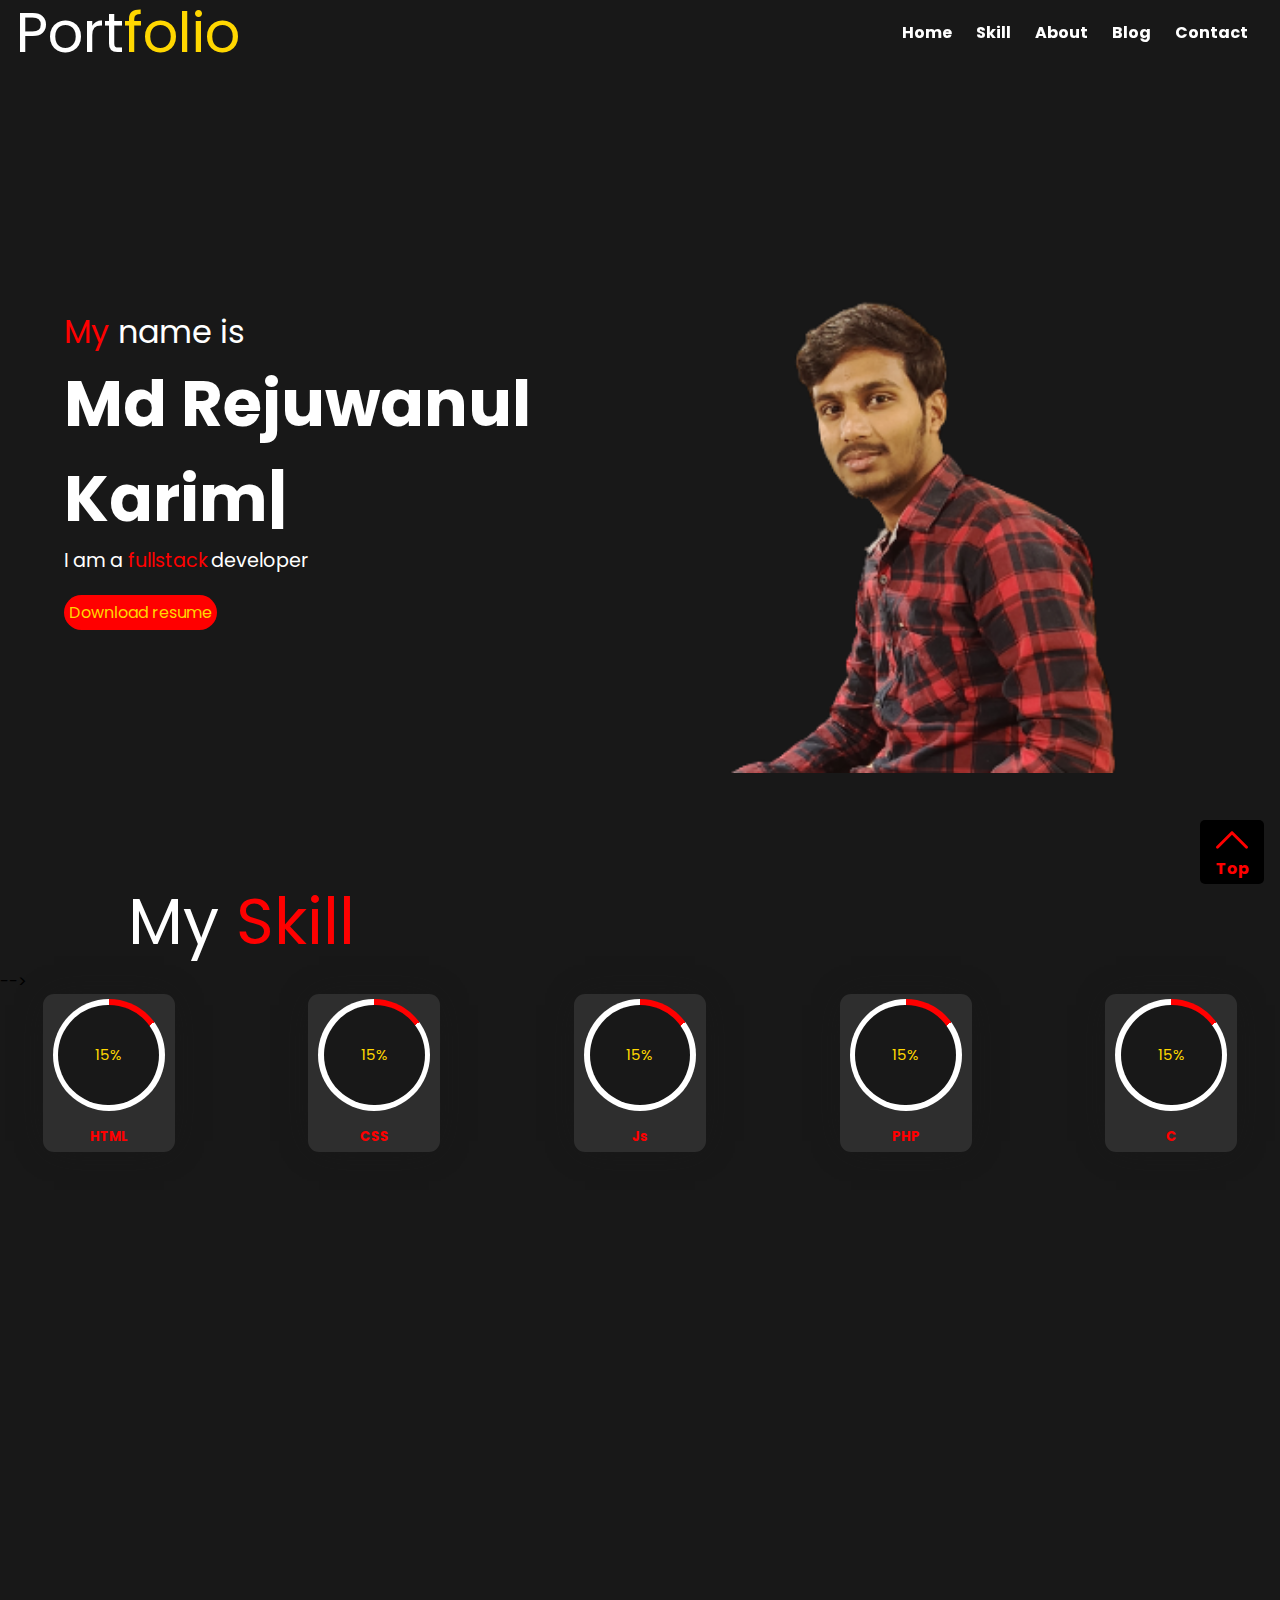
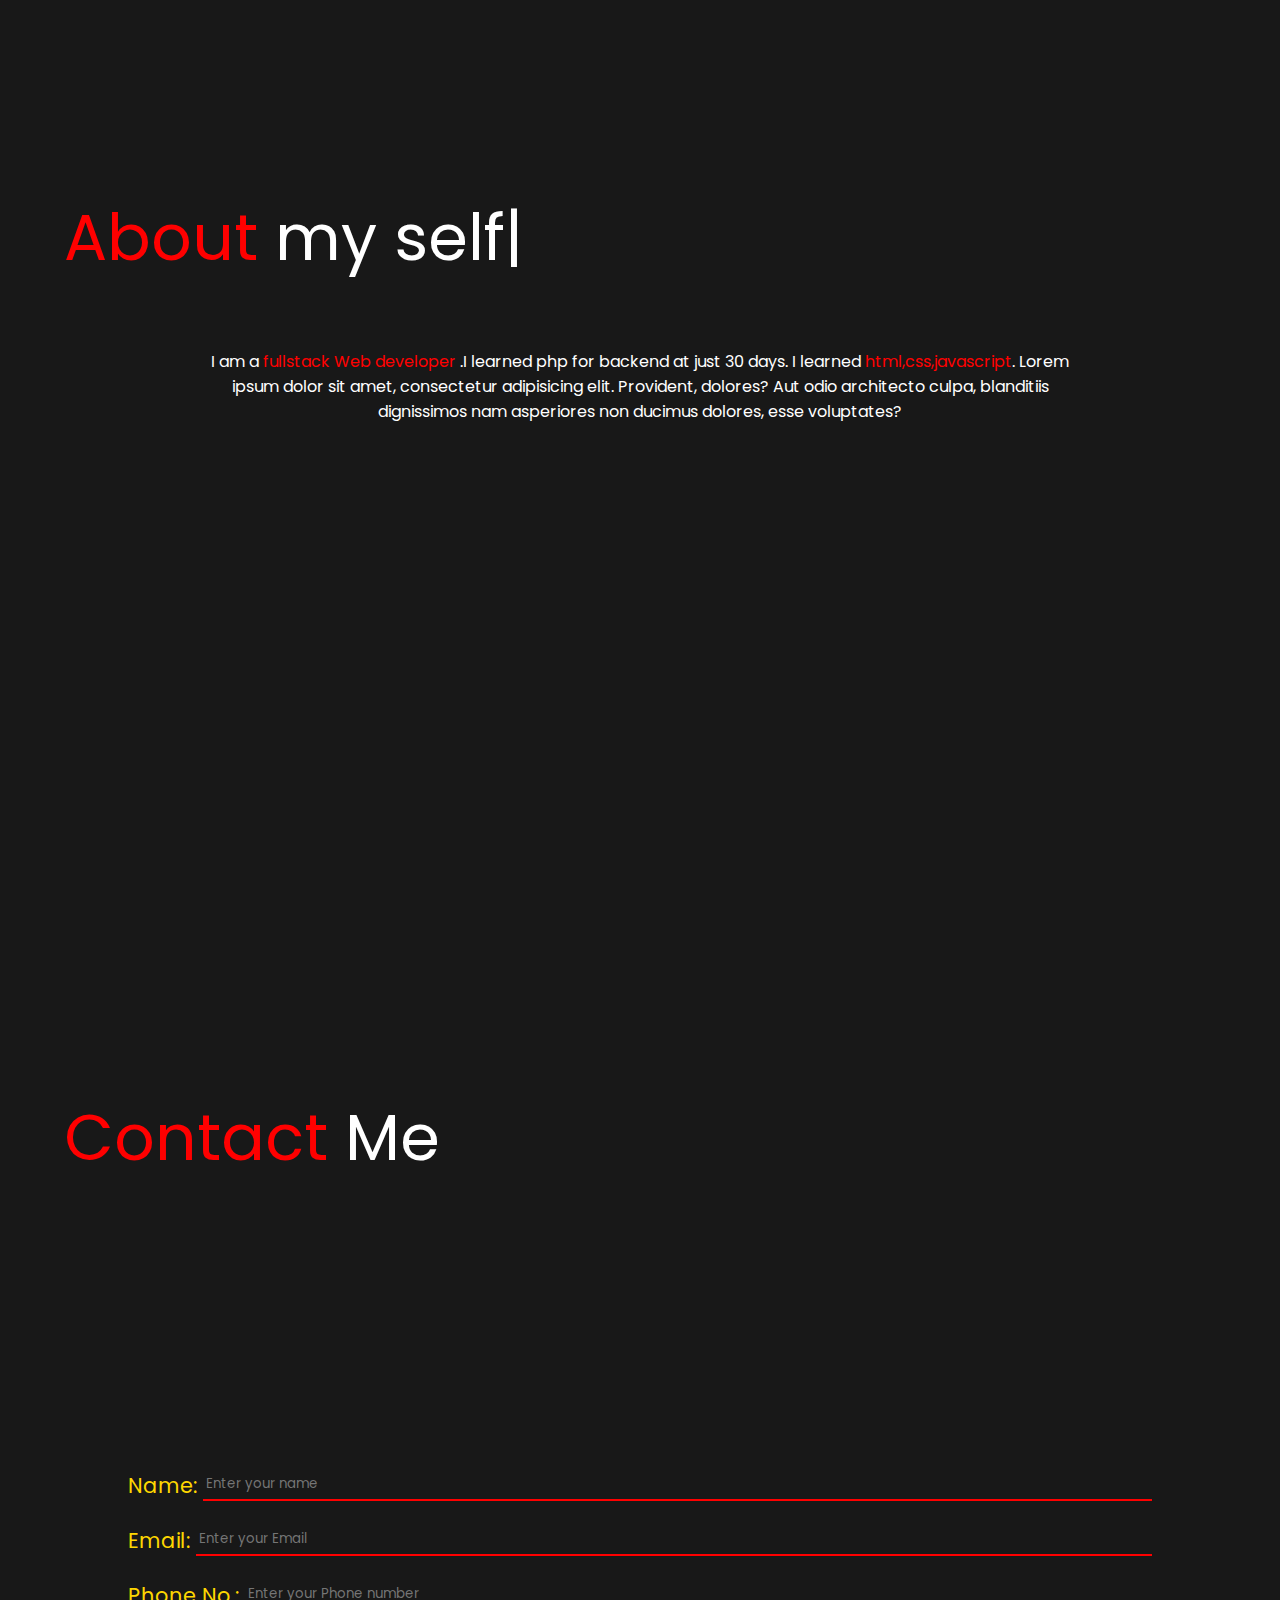
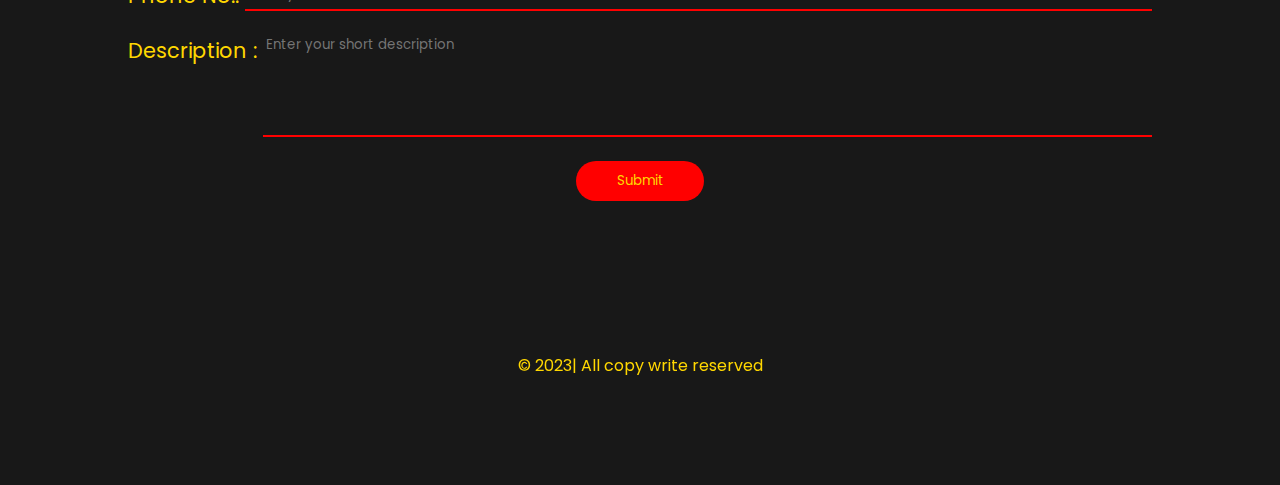
==== index.html @ 57b6700f "Protfolio" ====
<!DOCTYPE html>
<html lang="en">

<head>
    <meta charset="UTF-8">
    <meta http-equiv="X-UA-Compatible" content="IE=edge">
    <meta name="viewport" content="width=device-width, initial-scale=1.0">
    <link rel="stylesheet" href="./assets/style.css">
    <link rel="stylesheet" href="./assets/phone.css">
    <title>Portfolio</title>
</head>

<body>
    <!-- <h1>Welcome</h1> -->

    <nav class="navbar" id="home">
        <div class="nav-left"><span>Port</span><span>folio</span></div>
        <div class="nav-right">
            <ul class="nav-ul">
                <li class="nav-li"><a href="#">Home</a></li>
                <li class="nav-li"><a href="#skill">Skill</a></li>
                <li class="nav-li"><a href="#about">About</a></li>
                <li class="nav-li"><a href="#">Blog</a></li>
                <li class="nav-li"><a href="#contact">Contact</a></li>
            </ul>
        </div>

    </nav>
    <section class="main-section">
        <div class="main-left">
            <div class="name-heading">
                <span>My</span>
                <span>name is</span>
            </div>
            <div class="dev-name">Md Rejuwanul Karim|</div>
            <p class="short-desc">
                <span> I am a </span>
                <span>fullstack</span>
                <span>developer</span>
            </p>
            <a href="./resume.pdf" download="./resume.pdf" class="resume-down-btn">Download resume</a>
        </div>
        <div class="main-right">
            <!-- <div class="right-circle"> -->
            <img src="./images/profile.png" alt="" class="profile-image">

            <!-- </div>  -->
        </div>

    </section>
    <section class="skill-section" id="skill">

        <div class="skill-heading">
            <span>My</span>
            <span>Skill</span>
        </div>

        <!-- <div class="chart"> -->
            <!-- <span class="axisY-data-type">%Of Skill--></span> -->
            <!-- <div class="pillers-value"> -->
                <!-- <div class="chart-piller">
                    <span class="HTML pillers" style="--pillersData:90%;" data="90%">90%<br><span style="font-size: 0.8rem;color: gold;">HTML</span></span>
                    <span class="CSS pillers" style="--pillersData:90%;" data="90%">90%<br><span style="font-size: 0.8rem;color: gold;">C</span></span>
                    <span class="JS pillers" style="--pillersData:75%;" data="75%">75%<br><span style="font-size: 0.8rem;color: gold;">JS</span></span>
                    <span class="PHP pillers" style="--pillersData:70%;" data="70%">70%<br><span style="font-size: 0.8rem;color: gold;">PHP</span></span>
                    <span class="C pillers" style="--pillersData:60%;" data="60%">60%<br><span style="font-size: 0.8rem;color: gold;">C</span></span>
                </div> -->

                <div class="skilsSection">
                    
                    <div class="skil">
                        <div class="progressbar"></div>
                        <h5 class="skilname"></h5>
                    </div>
                    <div class="skil">
                        <div class="progressbar"></div>
                        <h5 class="skilname"></h5>
                    </div>


                    <div class="skil">
                        <div class="progressbar"></div>
                        <h5 class="skilname"></h5>
                    </div>
                    <div class="skil">
                        <div class="progressbar"></div>
                        <h5 class="skilname"></h5>
                    </div>
                    <div class="skil">
                        <div class="progressbar"></div>
                        <h5 class="skilname"></h5>
                    </div>
                </div>
                <!--                 <div class="skill-type">
                    <div class="chart-value">HTML</div>
                    <div class="chart-value">JAVA SCRIPT</div>
                    <div class="chart-value">CSS</div>
                    <div class="chart-value">PHP</div>
                    <div class="chart-value">C</div>
                </div> -->
            <!-- </div> -->
        <!-- </div> -->

    </section>



    <section class="about" id="about">
        <div class="about-heading"><span class="importent-word">About </span><span>my
                self|</span></div>
        <div class="about-description">I am a <span class="importent-word">fullstack Web developer</span> .I learned php
            for backend at just
            <span> 30 days</span>.
            I learned <span class="importent-word">html,css,javascript</span>. Lorem ipsum dolor sit amet, consectetur
            adipisicing elit. Provident, dolores?
            Aut odio architecto culpa, blanditiis dignissimos nam asperiores non ducimus dolores, esse voluptates?

        </div>
    </section>


    <section class="contact-section" id="contact">
        <p class="contact-heading"><span class="importent-word">Contact</span> Me</p>
        <div class="contact-form-section">
            <form action="./index.html" method="post" class="contact-form" onsubmit="contact(this)">
                <div class="form-name row">
                    <label for="Name" class="form-label">Name:&nbsp;</label>
                    <input type="text" name="name" placeholder="Enter your name" class="form-input" required>
                </div>
                <div class="form-email row mt-1">
                    <label for="Email" class="form-label">Email:&nbsp;</label>
                    <input type="email" name="email" placeholder="Enter your Email" class="form-input" required>
                </div>


                <div class="form-phone-no row mt-1">
                    <label for="phone" class="form-label">Phone No.:&nbsp;</label>
                    <input type="number" name="phone" placeholder="Enter your Phone number" class="form-input" required>
                </div>


                <div class="form-description row mt-1">
                    <label for="phone" class="form-label">Description :&nbsp;</label>
                    <textarea name="contact-desc" id="contact-desc" cols="30" rows="5" class="form-input"
                        placeholder="Enter your short description" style="resize:none" required></textarea>
                </div>

                <div class="btn-submit mt-1">
                    <input type="submit" value="Submit" class="submit-btn">
                </div>
            </form>
        </div>
    </section>




    <script>
        function contact(e) {
            alert("This Form Not Working Now.");
            e.preventDefault();
            e.reset();
        }

    </script>





    <!-- <div class="hambarger">
        <svg class="svg_icon">
            <use href="./svgIcons/icons.svg#bottom_arrow"></use>
        </svg>
        <p>menu</p>
    </div>

 -->




    <a id="backtotop" href="#home">
        <svg class="back-to-top">
            <use href="./svgIcons/icons.svg#backToTop"></use>
        </svg>
        <p>Top</p>
    </a>
    <div class="copywrite">&copy; 2023| All copy write reserved</div>
    <script src="./assets/main.js"></script>
</body>

</html>
---- assets/style.css ----
@import url('https://fonts.googleapis.com/css2?family=Poppins:wght@300&display=swap');

* {
    margin: 0;
    padding: 0;
    box-sizing: border-box;
    font-family: 'Poppins', sans-serif;

}

body {
    scroll-behavior: smooth;
}

html {
    scroll-behavior: smooth;
}

:root {
    --mainPointColor: red;
    --textColor: white;
}

.nav-left {
    font-size: 3.5rem;
    font-weight: 6000;
}

.nav-left span:nth-child(1) {
    color: var(--textColor);
}

.nav-left span:nth-child(2) {
    color: gold;
}

body {
    background-color: #181818;
}

.navbar {
    width: 100%;
    height: 4rem;
    display: flex;
    justify-content: space-between;
    align-items: center;
    background-color: transparent;
    padding: 0 1rem;
}

.nav-ul {
    list-style-type: none;
    display: inline-flex;
    flex-direction: row;
    gap: 1.5rem;
    color: var(--textColor);
    font-weight: bold;
}

.nav-li a {
    text-decoration: none;
    color: var(--textColor);
}

.nav-li:hover a {
    color: var(--mainPointColor);
}

.main {
    width: 80%;
    margin: auto;
}


/* main section */
.main-section {
    display: flex;
    height: 90vh;
    width: 90%;
    margin: auto;
}

.main-left {
    width: 50%;
    height: 100%;
    display: flex;
    align-items: start;
    flex-direction: column;
    justify-content: center;
}

.name-heading {
    font-size: 2rem;
}

.resume-down-btn {
    text-decoration: none;
    color: gold;
    background: var(--mainPointColor);
    padding: 5px;
    border-radius: 27px;
    margin-top: 1.2rem;
}

.dev-name {
    font-size: 4rem;
    color: var(--textColor);
    font-weight: bolder;
}

.short-desc span:nth-child(1) {
    font-size: 1.2rem;
    color: var(--textColor);
}

.short-desc span:nth-child(2) {
    font-size: 1.2rem;
    color: var(--mainPointColor);
}

.short-desc span:nth-child(3) {
    font-size: 1.2rem;
    color: var(--textColor);
}


.short-desc span {
    color: var(--mainPointColor);
}

.short-desc span {
    color: var(--mainPointColor);
}

.main-left div span:nth-child(1) {
    color: var(--mainPointColor);
}

.main-left div span:nth-child(2) {
    color: var(--textColor);
}

.main-left div span:nth-child(2) {
    color: var(--textColor);
}




/* main section right side div */
.main-right {
    display: flex;
    flex-grow: 1;
    justify-content: center;
    align-items: center;

}

/* right side circle */
.right-circle {
    height: 72%;
    width: 46%;
    border-radius: 50%;
    border: 16px solid gold;
    transform: rotateZ(66deg);
    margin: auto;
    position: relative;
    display: flex;
    /* justify-content: center;
    align-items: start; */
}

.profile-image {
    /* width: 100%; */
    height: 75%;
    position: relative;
    right: 1rem;

}

/* skill-section style start */
.skill-section {
    height: 100vh;
    width: 100%;
    /* border: 2px solid red; */
}

.skill-heading {
    font-size: 4rem;
    /* color: gold; */
    width: 80%;
    margin: auto;
}

.skill-heading span:nth-child(1) {
    color: var(--textColor);
}

.skill-heading span:nth-child(2) {
    color: var(--mainPointColor);
}

/* skill chart */

.chart {
    margin: auto;
    width: 60%;
    height: 60%;
    display: flex;
    flex-direction: row;
    position: relative;
}

.chart-piller {
    border-left: 3px solid red;
    border-bottom: 3px solid red;
    height: 100%;
    display: flex;
    flex-direction: row;
    align-items: flex-end;
    justify-content: space-around;
}

.pillers {
    width: 6%;
    background-color: #445B6C;
    height: var(--pillersData);
    text-align: center;
    color: var(--textColor);
    /* box-shadow: -12px -3px 3px 0px grey; */
}

.axisY-data-type {
    /* position: absolute; */
    color: var(--textColor);
}

.pillers-value {
    display: flex;
    flex-direction: column;
    width: 90%;
}


.chart-piller::after {
    content: "% Of Skill-->";
    height: 0.5rem;
    position: absolute;
    color: var(--mainPointColor);
    /* background-color: red; */
    left: -50px;
    transform: rotateZ(-90deg);
    bottom: 11rem;
}


.skill-type {
    display: flex;
    flex-direction: row;
    justify-content: space-around;
    align-items: center;
    color: var(--textColor);
}

/* about section :start */
.about {
    height: 100vh;
    width: 100%;
}

.about-heading {
    width: 90%;
    margin: auto;
    margin-top: 1rem;
    font-size: 4rem;
}

.nav-right {
    position: fixed;
    right: 2rem;
}

.about-heading span:nth-child(1) {
    color: var(--mainPointColor);
}

.about-heading span:nth-child(2) {
    color: var(--textColor);
}

.about-description {
    width: 70%;
    margin: auto;
    color: var(--textColor);
    margin-top: 4rem;
    text-align: center;
}

.importent-word {
    color: red !important;
}








/* about section :end */


/* contact section :start */

.contact-section {
    height: 100vh;
    width: 100%;
}

.contact-heading {
    width: 90%;
    margin: auto;
    font-size: 4rem;
    color: var(--textColor);
}

.contact-form-section {
    width: 80%;
    margin: auto;
    display: flex;
    justify-content: center;
    align-items: center;
    height: 100%;
}

.contact-form {
    width: 100%;
}

.form-name {
    /* color: var(--textColor); */
}

.form-label {
    font-size: 1.3rem;
    color: gold;
}

.form-input {
    /* width: 100%; */
    flex-grow: 1;
    background-color: transparent;
    border-left: none;
    border-right: none;
    border-top: none;
    border-bottom: 2px solid red;
    outline: none;
    color: var(--textColor);
    padding-left: 0.2rem;
    /* margin-top: 1rem; */
}

.btn-submit {
    width: 100%;
    display: flex;
    justify-content: center;
    align-items: center;
    border: none !important;
    /* outline: none; */
}

.submit-btn {
    cursor: pointer;
    width: 8rem;
    background-color: var(--mainPointColor);
    color: gold;
    border-radius: 20px;
    height: 2.5rem;
    border: none;
}


.flex {
    display: flex;
}


/* contact section :end */


/* back to top button where id is back-to-top */
#backtotop {
    display: flex;
    flex-direction: column;
    align-items: center;
    justify-content: center;
    position: fixed;
    height: 4rem;
    background-color: black;
    width: 4rem;
    border-radius: 5px;
    right: 1rem;
    bottom: 1rem;
    text-decoration: none;
    color: red;
    font-weight: bold;
}

.back-to-top {
    width: 2rem;
    height: 2rem;
    fill: red;
}


/* universal class */
.row {
    display: flex;
    flex-direction: row;
}

.mt-1 {
    margin-top: 1.5rem;
}



/* Chrome, Safari, Edge, Opera */
input::-webkit-outer-spin-button,
input::-webkit-inner-spin-button {
    -webkit-appearance: none;
    margin: 0;
}

/* Firefox */
input[type=number] {
    -moz-appearance: textfield;
}


.copywrite {
    position: relative;
    bottom: 37px;
    text-align: center;
    color: gold;
}



/* hamberger  */

.hambarger {
    width: 3.5rem;
    height: 3.5rem;
    position: fixed;
    top: 1rem;
    right: 1rem;
    border: 2px solid red;
    display: flex;
    flex-direction: column;
    align-items: center;
    justify-content: center;
    border-radius: 50%;
    /* padding: 0.5rem; */
    background-color: black;
    cursor: pointer;
}

.hambarger p {
    width: 100%;
    /* height: 100%; */
    color: var(--mainPointColor);
    font-size: 0.6rem;
    text-align: center;
    font-weight: bold;
}

.hambarger svg {
    height: 2rem;
    width: 2rem;
    fill: var(--mainPointColor);
}

.svg_icon {
    width: 2rem;
    height: 2rem;
}


/* circuler progress */
.skilsSection {
    display: grid;
    /* flex-direction: ; */
    grid-template-columns: repeat(auto-fit, minmax(10rem, 1fr));
    grid-column-gap: 3rem;
    grid-row-gap: 3rem;
    justify-items: center;
}

.skil {
    width: fit-content;
    height: fit-content;
    padding: 5px 10px;
    box-shadow: 0 0 33px -11px #181818;
    border-radius: 11px;
    background: #2e2e2e;
    display: flex;
    flex-direction: column;
    align-items: center;
    justify-content: center;
    gap: 1rem;
}

.progressbar {
    position: relative;
    width: 7rem;
    height: 7rem;
    border-radius: 50%;
    background-image: conic-gradient(#ff0000 0, white 0deg);
    display: flex;
    align-items: center;
    justify-content: center;
}

.progressbar::after {
    content: attr(SkillsKnown);
    width: 90%;
    height: 90%;
    display: flex;
    align-items: center;
    justify-content: center;
    color: gold;
    font-size: 15px;
    background-color: #181818;
    position: absolute;
    border-radius: 50%;

    font-family: 'Poppins', sans-serif;

}

.skilname {
    color: #ff0000;
    font-weight: bold;
}
---- assets/phone.css ----
@media (max-width:300px) {
    .nav-left {
        font-size: 1.5rem;
    }

    .nav-right {
        top: 5rem;
        display: none;
        /* justify-content: center;
        align-items: center;
        width: 100%; */
    }


    /* .nav-ul {
    flex-direction: column;
    gap: 1rem;
    width: 100%;
    justify-content: center;
    align-items: center;
}


.responsive-nav {
    list-style-type: none;
    display: flex;
    flex-direction: column;
    gap: 1.5rem;
    color: var(--textColor);
    font-weight: bold;
} */

    .main-section {
        margin-top: 3rem;
        flex-direction: column-reverse;
        height: auto;
        justify-content: center;
        align-items: center;
        width: 100%;
    }

    .main-left {
        width: 100%;
        padding: 0 0.3rem;
    }

    .dev-name {
        font-size: 2rem;
    }

    .skill-heading {
        font-size: 2rem;
        margin-top: 6rem;
        padding: 0 0.5rem;
    }

    .chart {
        width: 100%;
    }

    .skill-type {
        font-size: 10px;
        margin-bottom: 1rem;
    }

    .chart-piller::after {
        left: -40px;

    }

    .about-heading {
        width: 100%;
        font-size: 2rem;
        padding: 0 0.5rem;
    }

    .about-description {
        width: 100%;
        padding: 0 0.5rem;
    }


    .contact-heading {
        width: 100%;
        margin: auto;
        font-size: 2rem;
        color: var(--textColor);
    }

    .contact-form-section {
        width: 100%;
        height: auto;
    }

    .form-label {
        font-size: 1rem;
    }

    .copywrite {
        position: relative;
        bottom: 37px;
        text-align: center;
        color: gold;
        width: 100%;
        font-size: 0.8rem;
    }
.row{
    flex-direction: column;
}
.contact-form{
    padding: 0 1rem;
    margin-top: 2rem;
}
.profile-image{
    width: 100%;
}
.short-desc{
    margin-top: 2rem;
}
}



@media (max-width:500px){
    .dev-name{
        font-size: 2.5rem;
    }
}
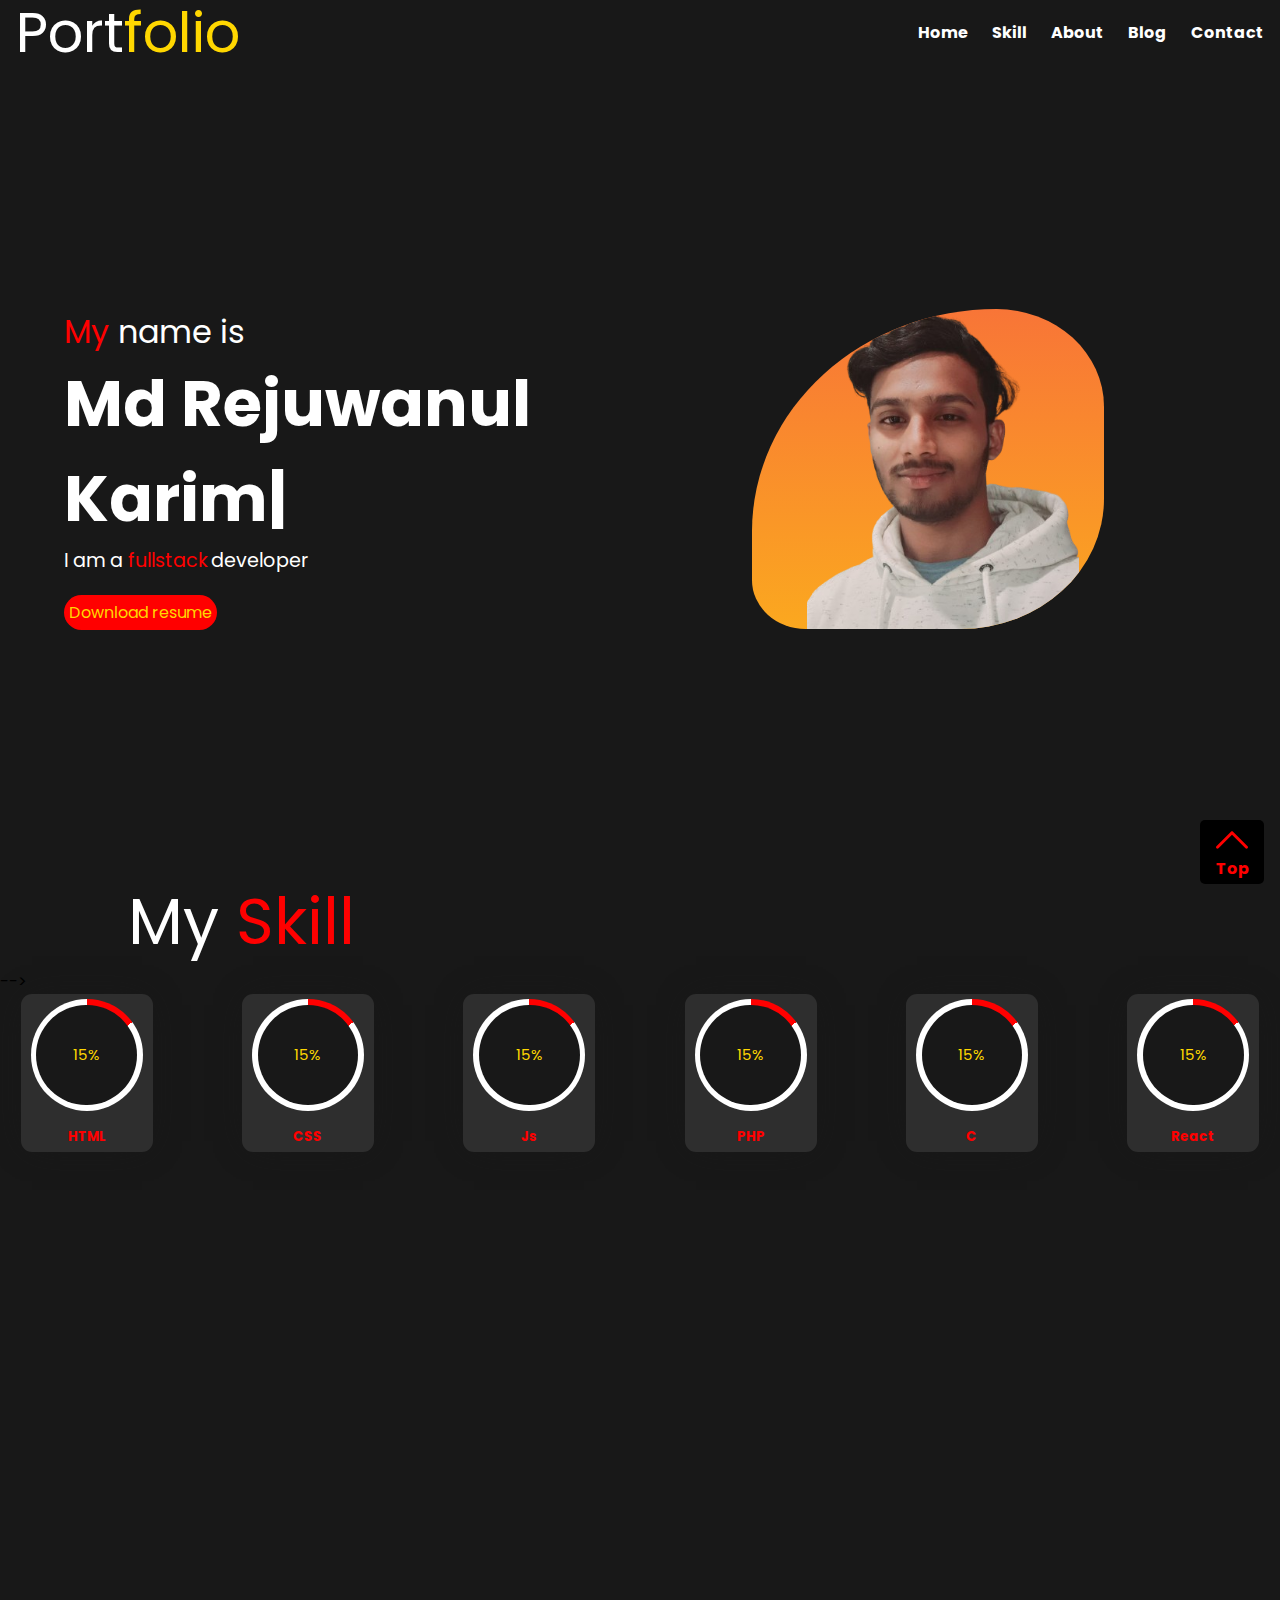
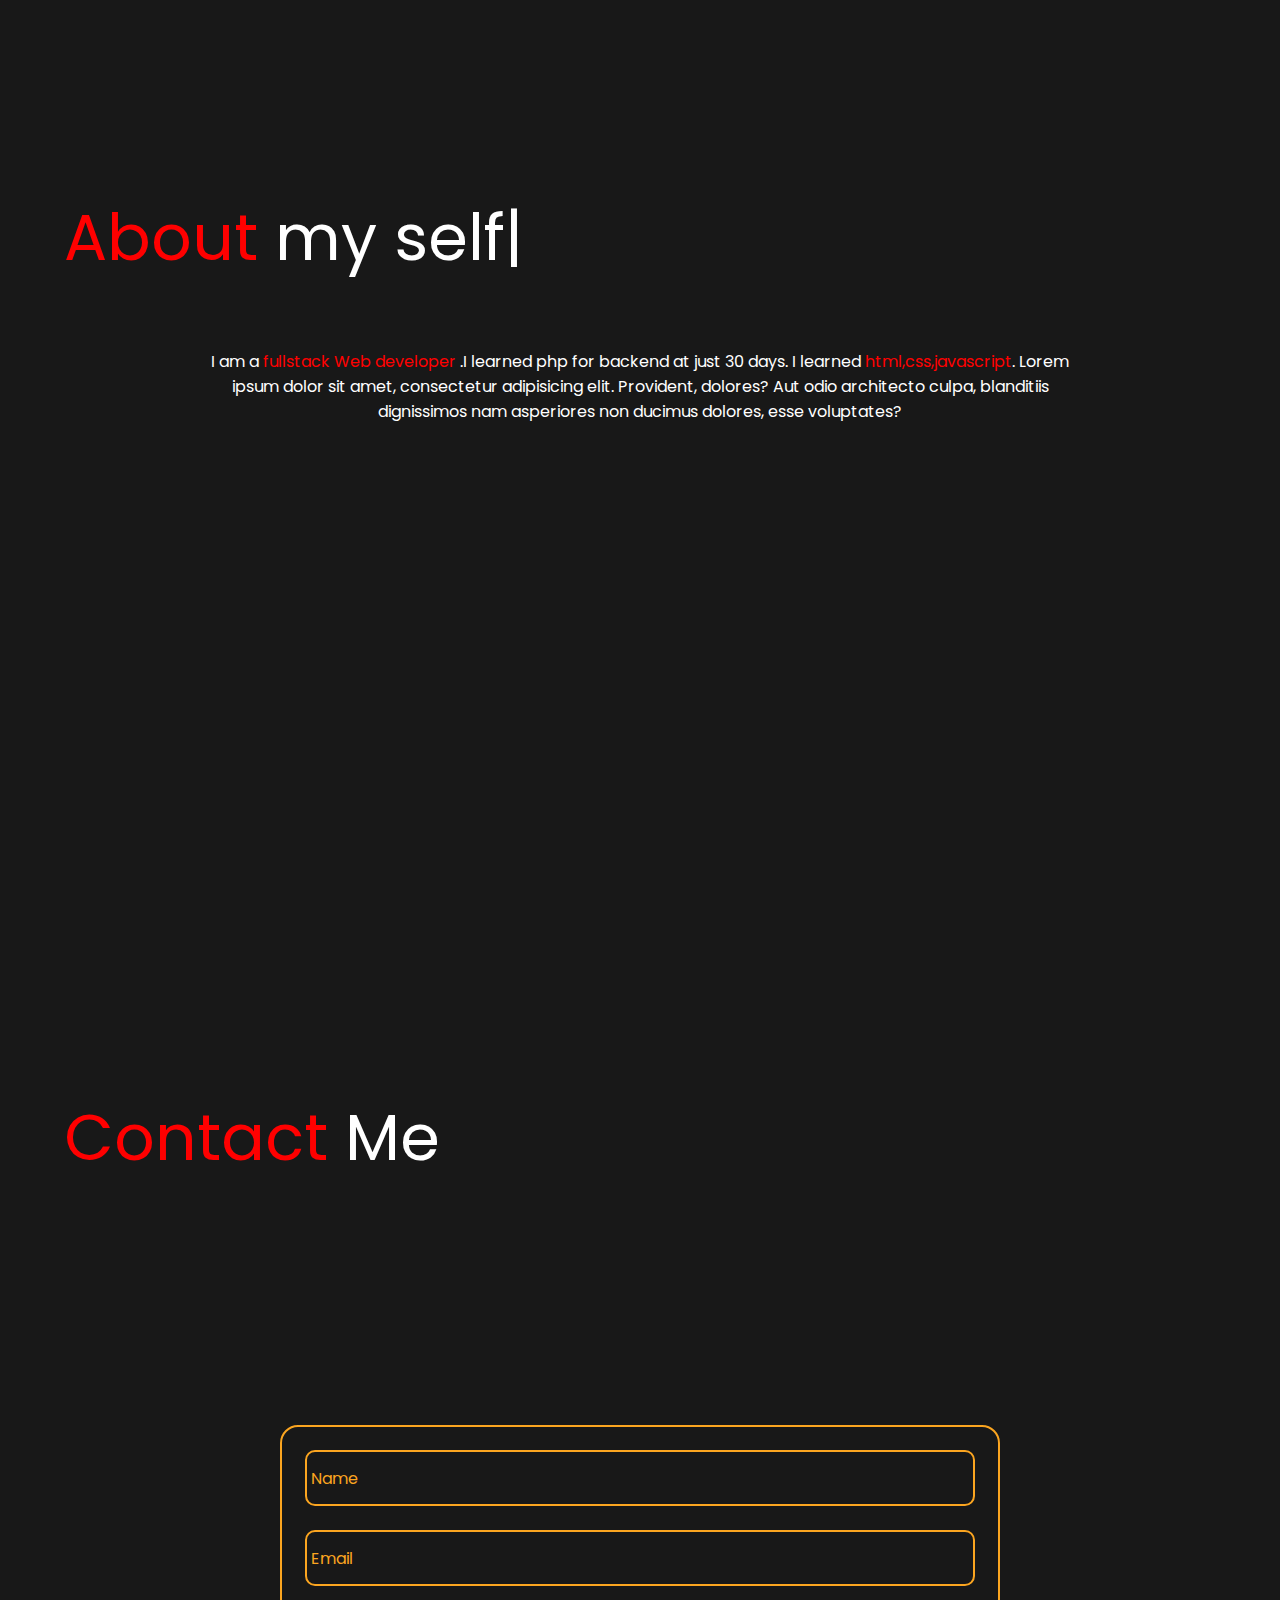
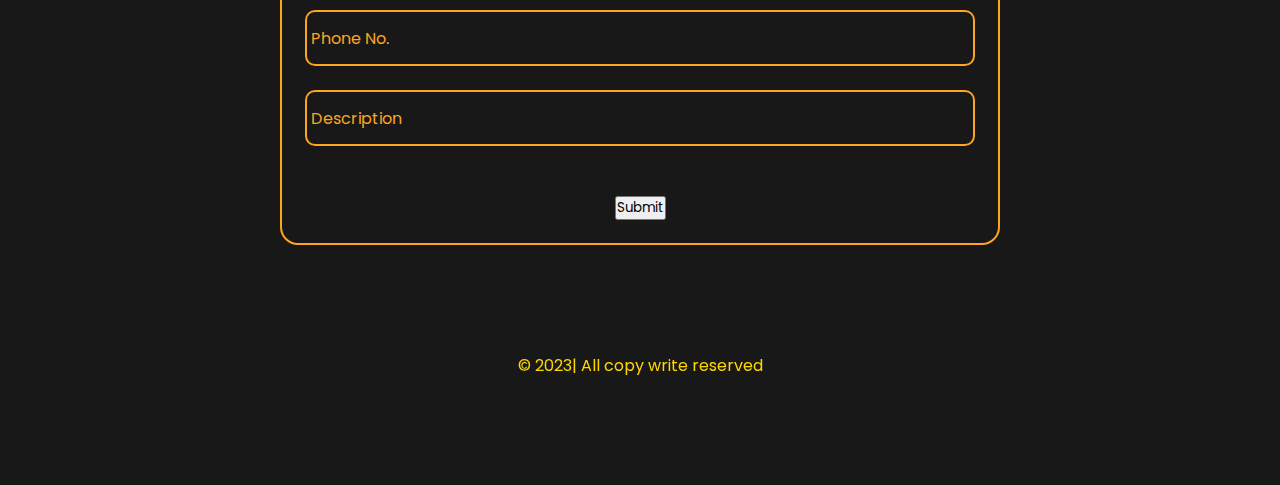
==== commit 9968675b: "New:Contact Form" ====
--- a/index.html
+++ b/index.html
@@ -26,6 +26,10 @@
         </div>
 
     </nav>
+    <button id="navButton" onmouseenter="OpenNavbar()" onclick="CloseNavbar()">
+        <span></span>
+        <span></span>
+    </button>
     <section class="main-section">
         <div class="main-left">
             <div class="name-heading">
@@ -42,10 +46,11 @@
         </div>
         <div class="main-right">
             <!-- <div class="right-circle"> -->
-            <img src="./images/profile.png" alt="" class="profile-image">
-
-            <!-- </div>  -->
-        </div>
+
+            <div class="profileImage">
+                <img src="./images/profile2.png" alt="" class="profile-image">
+
+            </div>
 
     </section>
     <section class="skill-section" id="skill">
@@ -56,9 +61,9 @@
         </div>
 
         <!-- <div class="chart"> -->
-            <!-- <span class="axisY-data-type">%Of Skill--></span> -->
-            <!-- <div class="pillers-value"> -->
-                <!-- <div class="chart-piller">
+        <!-- <span class="axisY-data-type">%Of Skill--></span> -->
+        <!-- <div class="pillers-value"> -->
+        <!-- <div class="chart-piller">
                     <span class="HTML pillers" style="--pillersData:90%;" data="90%">90%<br><span style="font-size: 0.8rem;color: gold;">HTML</span></span>
                     <span class="CSS pillers" style="--pillersData:90%;" data="90%">90%<br><span style="font-size: 0.8rem;color: gold;">C</span></span>
                     <span class="JS pillers" style="--pillersData:75%;" data="75%">75%<br><span style="font-size: 0.8rem;color: gold;">JS</span></span>
@@ -66,39 +71,43 @@
                     <span class="C pillers" style="--pillersData:60%;" data="60%">60%<br><span style="font-size: 0.8rem;color: gold;">C</span></span>
                 </div> -->
 
-                <div class="skilsSection">
-                    
-                    <div class="skil">
-                        <div class="progressbar"></div>
-                        <h5 class="skilname"></h5>
-                    </div>
-                    <div class="skil">
-                        <div class="progressbar"></div>
-                        <h5 class="skilname"></h5>
-                    </div>
-
-
-                    <div class="skil">
-                        <div class="progressbar"></div>
-                        <h5 class="skilname"></h5>
-                    </div>
-                    <div class="skil">
-                        <div class="progressbar"></div>
-                        <h5 class="skilname"></h5>
-                    </div>
-                    <div class="skil">
-                        <div class="progressbar"></div>
-                        <h5 class="skilname"></h5>
-                    </div>
-                </div>
-                <!--                 <div class="skill-type">
+        <div class="skilsSection">
+
+            <div class="skil">
+                <div class="progressbar"></div>
+                <h5 class="skilname"></h5>
+            </div>
+            <div class="skil">
+                <div class="progressbar"></div>
+                <h5 class="skilname"></h5>
+            </div>
+
+
+            <div class="skil">
+                <div class="progressbar"></div>
+                <h5 class="skilname"></h5>
+            </div>
+            <div class="skil">
+                <div class="progressbar"></div>
+                <h5 class="skilname"></h5>
+            </div>
+            <div class="skil">
+                <div class="progressbar"></div>
+                <h5 class="skilname"></h5>
+            </div>
+            <div class="skil">
+                <div class="progressbar"></div>
+                <h5 class="skilname"></h5>
+            </div>
+        </div>
+        <!--                 <div class="skill-type">
                     <div class="chart-value">HTML</div>
                     <div class="chart-value">JAVA SCRIPT</div>
                     <div class="chart-value">CSS</div>
                     <div class="chart-value">PHP</div>
                     <div class="chart-value">C</div>
                 </div> -->
-            <!-- </div> -->
+        <!-- </div> -->
         <!-- </div> -->
 
     </section>
@@ -122,27 +131,31 @@
     <section class="contact-section" id="contact">
         <p class="contact-heading"><span class="importent-word">Contact</span> Me</p>
         <div class="contact-form-section">
-            <form action="./index.html" method="post" class="contact-form" onsubmit="contact(this)">
-                <div class="form-name row">
-                    <label for="Name" class="form-label">Name:&nbsp;</label>
-                    <input type="text" name="name" placeholder="Enter your name" class="form-input" required>
-                </div>
-                <div class="form-email row mt-1">
-                    <label for="Email" class="form-label">Email:&nbsp;</label>
-                    <input type="email" name="email" placeholder="Enter your Email" class="form-input" required>
-                </div>
-
-
-                <div class="form-phone-no row mt-1">
-                    <label for="phone" class="form-label">Phone No.:&nbsp;</label>
-                    <input type="number" name="phone" placeholder="Enter your Phone number" class="form-input" required>
-                </div>
-
-
-                <div class="form-description row mt-1">
-                    <label for="phone" class="form-label">Description :&nbsp;</label>
-                    <textarea name="contact-desc" id="contact-desc" cols="30" rows="5" class="form-input"
-                        placeholder="Enter your short description" style="resize:none" required></textarea>
+            <form action="./index.html" method="post" class="contactForm" onsubmit="contact(this)">
+                <div class=" formInputSection">
+                    <label for="Name" class="form-label">Name</label>
+                    <input type="text" placeText="Enter your name" name="name" 
+                        class="form-input" onfocus="InputFocus(this)" onblur="InputBlur(this)" required>
+                </div>
+                <div class="formInputSection">
+                    <label for="Email" class="form-label">Email</label>
+                    <input type="email" placeText="Enter email address" name="email" 
+                        class="form-input" onfocus="InputFocus(this)" onblur="InputBlur(this)" required>
+                </div>
+
+
+                <div class="formInputSection">
+                    <label for="phone" class="form-label">Phone No.</label>
+                    <input type="number" placeText="Enter phone no" name="phoneno" 
+                        class="form-input" onfocus="InputFocus(this)" onblur="InputBlur(this)" required>
+                </div>
+
+
+                <div class="formInputSection">
+                    <label for="phone" class="form-label">Description</label>
+                    <textarea name="Details" placeText="Enter your the porpose of contact" id="contact-desc" cols="30"
+                        rows="5" class="form-input"  style="resize:none"
+                        onfocus="InputFocus(this)" onblur="InputBlur(this)"   required></textarea>
                 </div>
 
                 <div class="btn-submit mt-1">
--- a/assets/style.css
+++ b/assets/style.css
@@ -52,6 +52,54 @@
     list-style-type: none;
     display: inline-flex;
     flex-direction: row;
+    gap: 1.5rem;
+    color: var(--textColor);
+    font-weight: bold;
+}
+
+.nav-right {
+    animation: SlideSlider1 0.2s linear;
+}
+
+@keyframes SlideSlider2 {
+    from {
+        right: -6rem;
+    }
+
+    to {
+        right: -12px;
+    }
+}
+
+.SideNav {
+    background: #fba520;
+    position: fixed;
+    right: -12px;
+    top: 3rem;
+    border-radius: 55% 0 10% 18px;
+    padding: 6rem 18px 4rem 36px;
+    height: fit-content;
+    display: flex;
+    align-items: center;
+    z-index: 99998;
+    animation: SlideSlider2 0.2s linear;
+    transition: 0.2s;
+}
+
+@keyframes SlideSlider2 {
+    from {
+        right: -6rem;
+    }
+
+    to {
+        right: -12px;
+    }
+}
+
+.SideNav ul {
+    list-style-type: none;
+    display: inline-flex;
+    flex-direction: column;
     gap: 1.5rem;
     color: var(--textColor);
     font-weight: bold;
@@ -275,10 +323,7 @@
     font-size: 4rem;
 }
 
-.nav-right {
-    position: fixed;
-    right: 2rem;
-}
+
 
 .about-heading span:nth-child(1) {
     color: var(--mainPointColor);
@@ -333,57 +378,81 @@
     height: 100%;
 }
 
-.contact-form {
-    width: 100%;
-}
-
-.form-name {
-    /* color: var(--textColor); */
-}
+.contactForm {
+    width: 45rem;
+    border: 2px solid #fba520;
+    padding: 23px;
+    border-radius: 18px;
+    display: flex;
+    flex-direction: column;
+    align-items: center;
+    justify-content: center;
+    gap: 1.5rem;
+}
+
+
+
+
+.flex {
+    display: flex;
+}
+
+.formInputSection {
+    display: flex;
+    width: 100%;
+    height: 3.5rem;
+    position: relative;
+}
+
+.formInputSection input {
+    width: 100%;
+    height: 100%;
+    background-color: transparent;
+    z-index: 5;
+    outline: #fba520;
+    border: 2px solid #fba520;
+    border-radius: 10px;
+    padding: 0 10px;
+    color: #fba520;
+}
+.formInputSection textarea {
+    width: 100%;
+    height: 100%;
+    background-color: transparent;
+    z-index: 5;
+    outline: #fba520;
+    border: 2px solid #fba520;
+    border-radius: 10px;
+    padding: 0 10px;
+    padding-top: 1rem;
+    color: #fba520;
+}
+.formInputSection input::placeholder{
+    visibility: none;
+}
+
 
 .form-label {
-    font-size: 1.3rem;
-    color: gold;
-}
-
-.form-input {
-    /* width: 100%; */
-    flex-grow: 1;
+    position: absolute;
+    width: fit-content;
+    height: fit-content;
+    z-index: 2;
+    color: #fba520;
+    top: 29%;
+    left: 6px;
     background-color: transparent;
-    border-left: none;
-    border-right: none;
-    border-top: none;
-    border-bottom: 2px solid red;
-    outline: none;
-    color: var(--textColor);
-    padding-left: 0.2rem;
-    /* margin-top: 1rem; */
-}
-
-.btn-submit {
-    width: 100%;
-    display: flex;
-    justify-content: center;
-    align-items: center;
-    border: none !important;
-    /* outline: none; */
-}
-
-.submit-btn {
-    cursor: pointer;
-    width: 8rem;
-    background-color: var(--mainPointColor);
-    color: gold;
-    border-radius: 20px;
-    height: 2.5rem;
-    border: none;
-}
-
-
-.flex {
-    display: flex;
-}
-
+    transition: 0.5s all;
+}
+
+.labelTop {
+    padding: 0 10px;
+    top: -19%;
+    z-index: 10;
+    border-radius: 6px;
+    background: #fba520;
+    color: white;
+    transition: 0.5s all;
+}
 
 /* contact section :end */
 
@@ -542,4 +611,92 @@
 .skilname {
     color: #ff0000;
     font-weight: bold;
+}
+
+
+.profileImage {
+    width: 22rem;
+    height: 20rem;
+    background: linear-gradient(rgba(248, 117, 55, 1), rgba(251, 168, 31, 1));
+    /* animation-name: BackgroundChanger; */
+    animation-duration: 2s;
+    animation-iteration-count: infinite;
+    border-radius: 0;
+    animation-timing-function: linear;
+    animation-direction: alternate;
+    overflow: hidden;
+    /* border-radius: 123% 54% 72% 27%; */
+    /* border-radius: 70% 88% 60% 54%;
+   
+    border-radius: 73% 118% 82% 72%; */
+    border-radius: 123% 54% 72% 27%;
+    z-index: -1;
+}
+
+@keyframes BackgroundChanger {
+    30% {}
+
+    50% {}
+
+    100% {}
+}
+
+.profileImage img {
+    /* background-blend-mode: color; */
+    float: left;
+    width: 17rem;
+    height: 20rem;
+    object-position: center;
+    object-fit: cover;
+    right: -55px;
+}
+
+#navButton {
+    display: none;
+    position: fixed;
+    top: 4rem;
+    right: 1rem;
+    border-radius: 50%;
+    height: 3rem;
+    width: 3rem;
+    cursor: pointer;
+    background-color: #fba520;
+    flex-direction: column;
+    align-items: center;
+    justify-content: center;
+    padding: 9px;
+    gap: 5px;
+    border: none;
+    outline: none;
+    box-shadow: 0 0 31px -10px red;
+    z-index: 99999;
+    animation: SlideSlider2;
+}
+
+#navButton span:first-child {
+    width: 100%;
+    height: 3px;
+    background-color: white;
+    transition: 0.6s all;
+}
+
+#navButton span:last-child {
+    width: 90%;
+    height: 3px;
+    background-color: white;
+    transition: 0.6s all;
+}
+
+#navButton:hover span:first-child {
+    position: absolute;
+    transition: 0.6s all;
+    transform: rotate(45deg);
+    width: 72%;
+}
+
+#navButton:hover span:last-child {
+    transition: 0.6s all;
+    position: absolute;
+    transform: rotate(-45deg);
+    width: 72%;
 }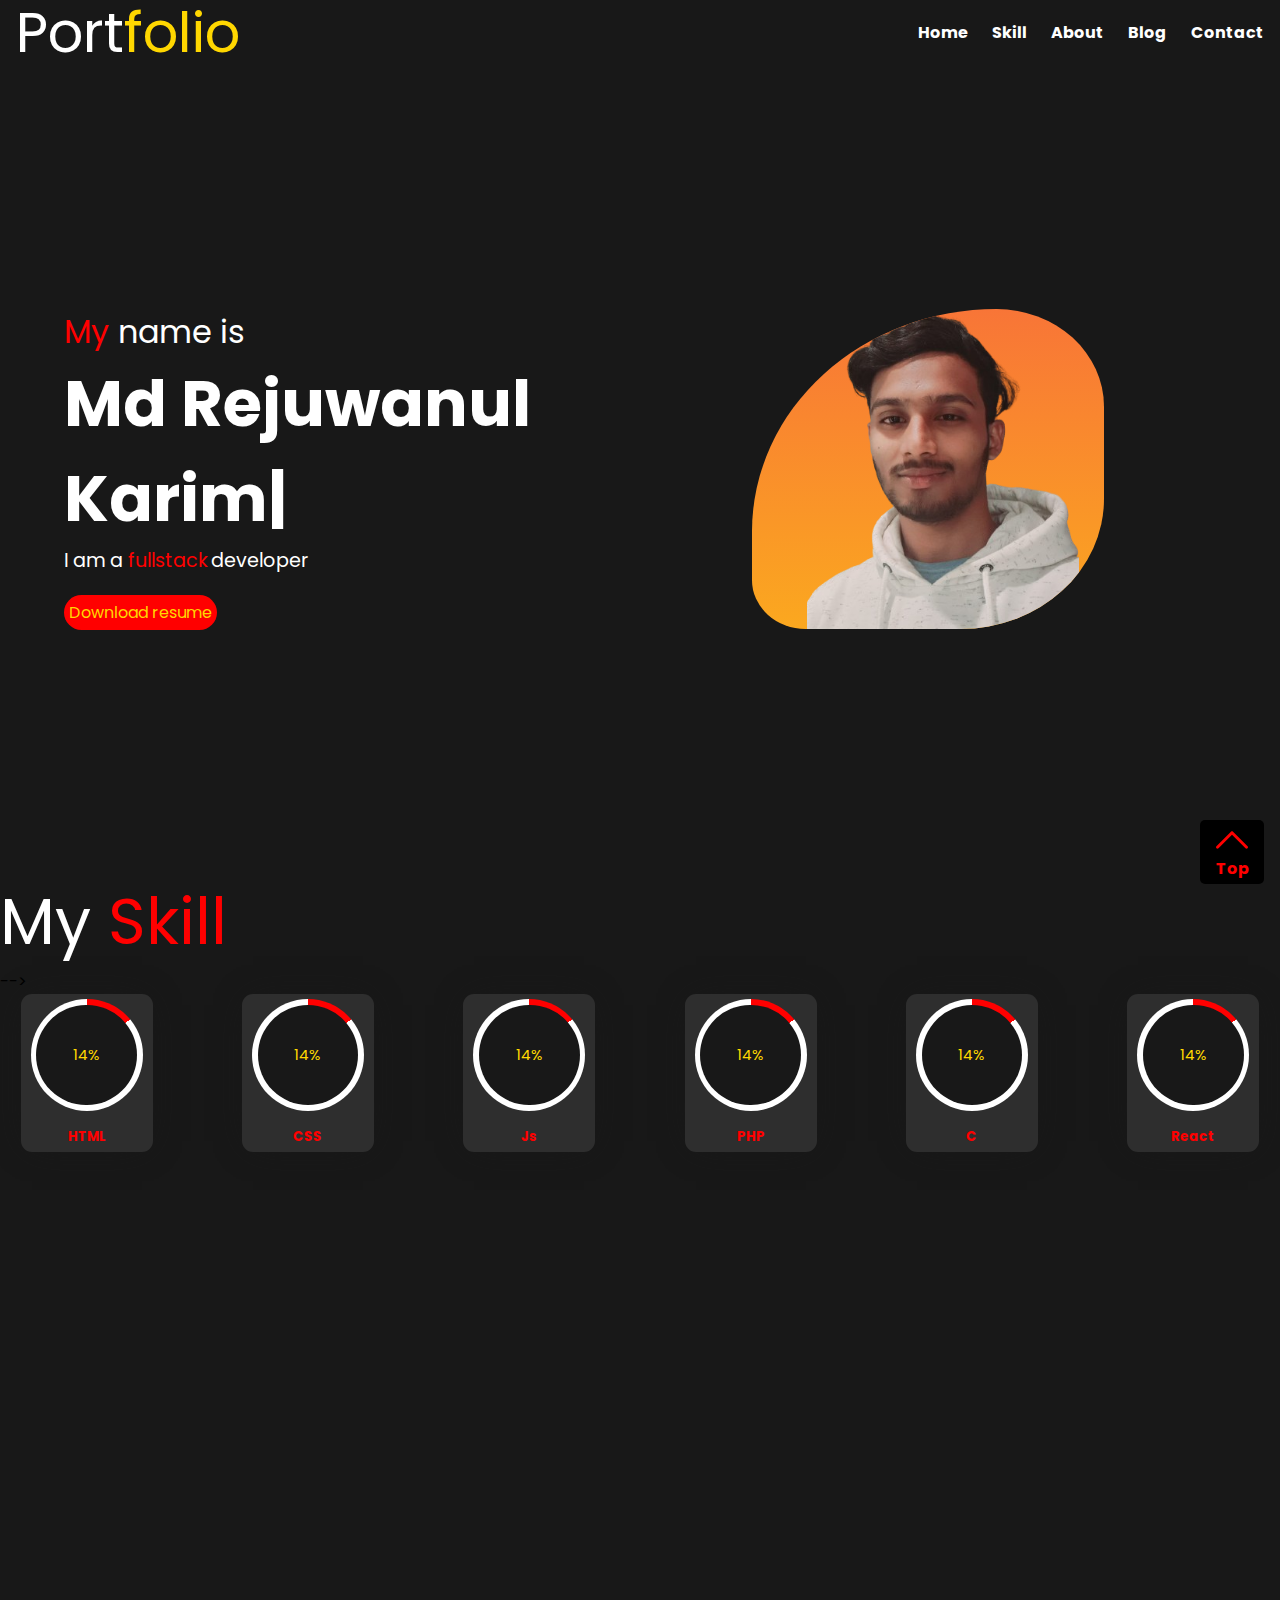
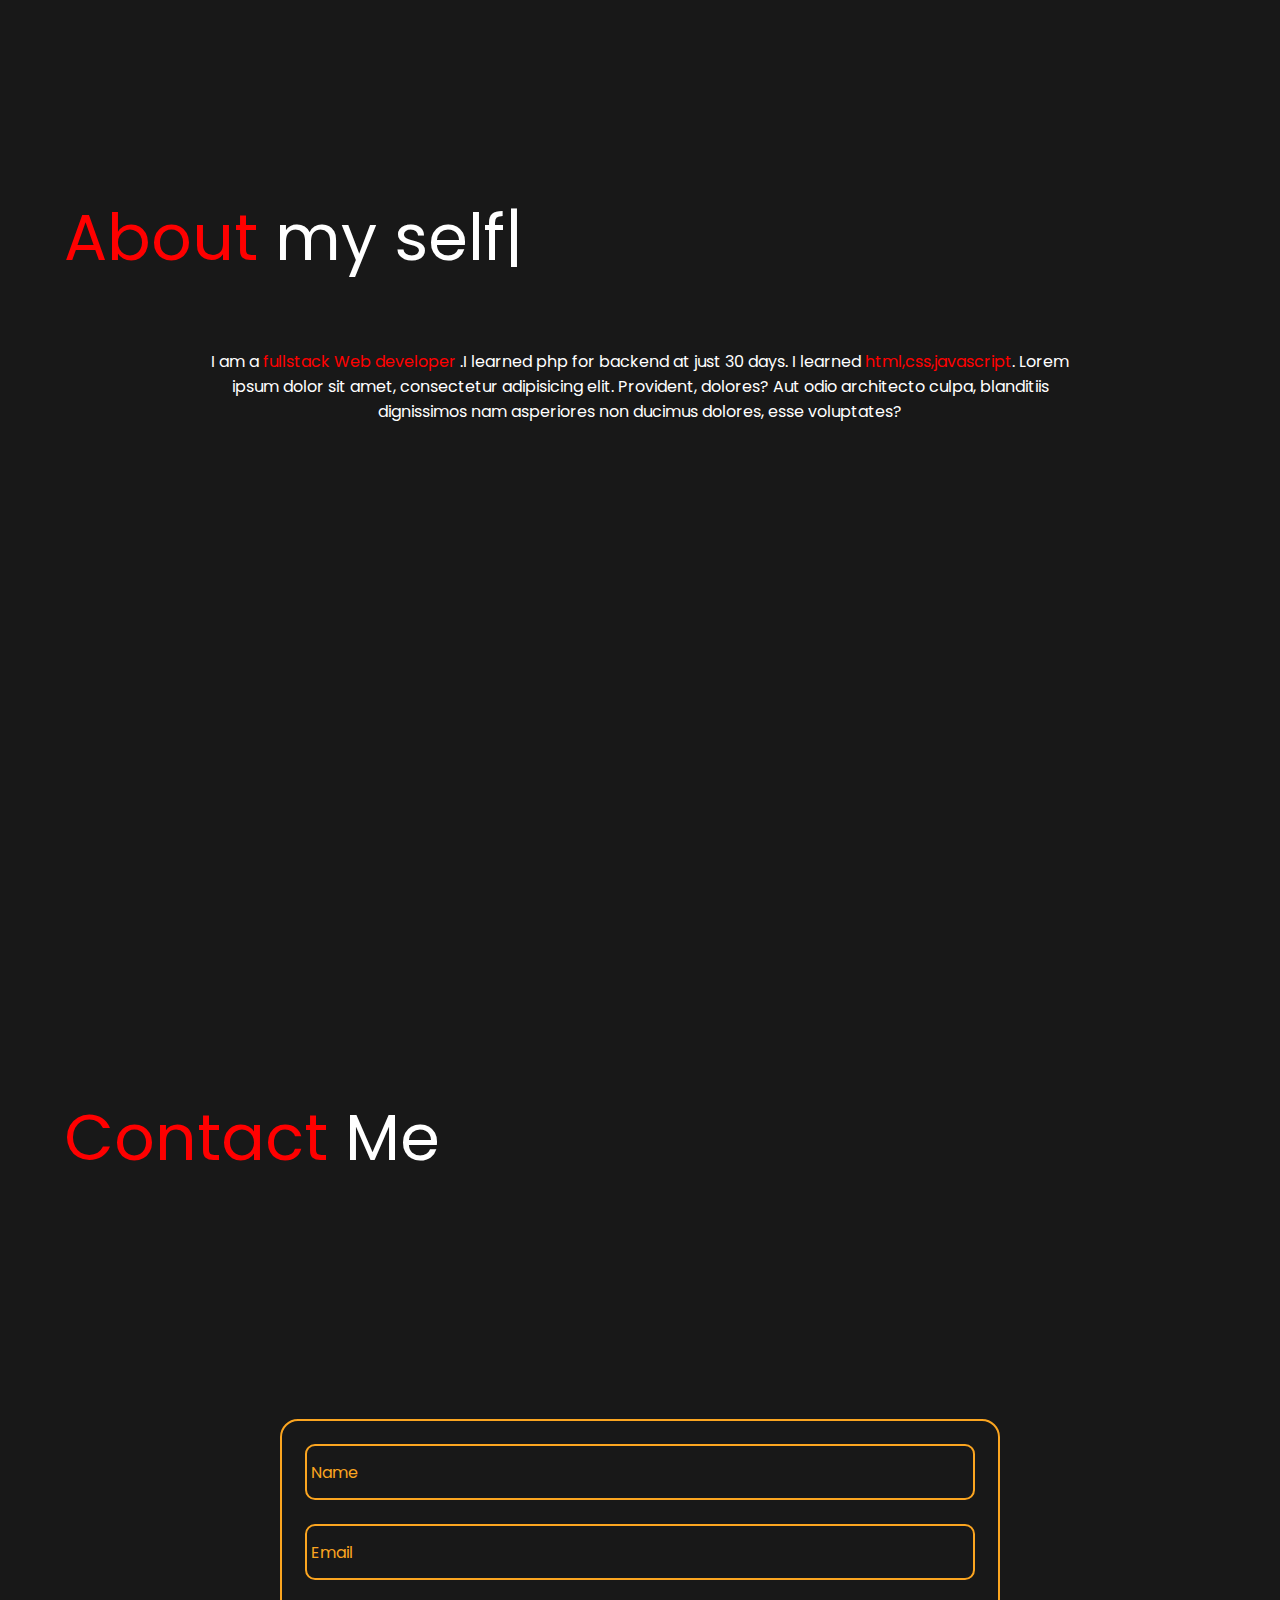
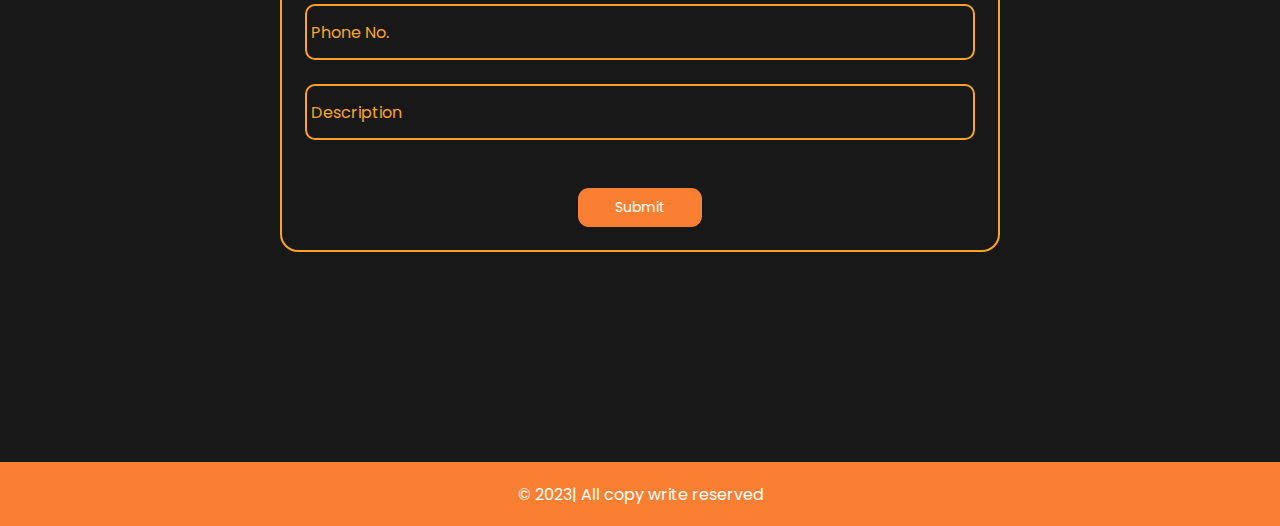
==== commit 450c008c: "Update:Responsive" ====
--- a/index.html
+++ b/index.html
@@ -26,7 +26,7 @@
         </div>
 
     </nav>
-    <button id="navButton" onmouseenter="OpenNavbar()" onclick="CloseNavbar()">
+    <button id="navButton" onclick="OpenNavbar()">
         <span></span>
         <span></span>
     </button>
--- a/assets/style.css
+++ b/assets/style.css
@@ -79,7 +79,7 @@
     border-radius: 55% 0 10% 18px;
     padding: 6rem 18px 4rem 36px;
     height: fit-content;
-    display: flex;
+    display: flex !important;
     align-items: center;
     z-index: 99998;
     animation: SlideSlider2 0.2s linear;
@@ -236,8 +236,7 @@
 .skill-heading {
     font-size: 4rem;
     /* color: gold; */
-    width: 80%;
-    margin: auto;
+    width: 100%;
 }
 
 .skill-heading span:nth-child(1) {
@@ -415,6 +414,7 @@
     padding: 0 10px;
     color: #fba520;
 }
+
 .formInputSection textarea {
     width: 100%;
     height: 100%;
@@ -427,7 +427,8 @@
     padding-top: 1rem;
     color: #fba520;
 }
-.formInputSection input::placeholder{
+
+.formInputSection input::placeholder {
     visibility: none;
 }
 
@@ -454,6 +455,17 @@
     transition: 0.5s all;
 }
 
+.submit-btn {
+    padding: 9px 37px;
+    border-radius: 11px;
+    background: #f97f33;
+    outline: none;
+    border: none;
+    color: white;
+    font-size: 14px;
+    cursor: pointer;
+}
+
 /* contact section :end */
 
 
@@ -508,10 +520,15 @@
 
 
 .copywrite {
-    position: relative;
-    bottom: 37px;
     text-align: center;
     color: gold;
+    height: 4rem;
+    display: flex;
+    align-items: center;
+    justify-content: center;
+    background: #f97f33;
+    color: white;
+    margin-top: 4.5rem;
 }
 
 
@@ -687,16 +704,16 @@
     transition: 0.6s all;
 }
 
-#navButton:hover span:first-child {
+/* #navButton:hover span:first-child {
     position: absolute;
     transition: 0.6s all;
     transform: rotate(45deg);
     width: 72%;
-}
-
-#navButton:hover span:last-child {
+} */
+
+/* #navButton:hover span:last-child {
     transition: 0.6s all;
     position: absolute;
     transform: rotate(-45deg);
     width: 72%;
-}+} */--- a/assets/phone.css
+++ b/assets/phone.css
@@ -104,25 +104,125 @@
         width: 100%;
         font-size: 0.8rem;
     }
-.row{
-    flex-direction: column;
-}
-.contact-form{
-    padding: 0 1rem;
-    margin-top: 2rem;
-}
-.profile-image{
-    width: 100%;
-}
-.short-desc{
-    margin-top: 2rem;
-}
-}
-
-
-
-@media (max-width:500px){
-    .dev-name{
+
+    .row {
+        flex-direction: column;
+    }
+
+    .contact-form {
+        padding: 0 1rem;
+        margin-top: 2rem;
+    }
+
+    .profile-image {
+        width: 100%;
+    }
+
+    .short-desc {
+        margin-top: 2rem;
+    }
+}
+
+
+
+@media (max-width:500px) {
+    .dev-name {
         font-size: 2.5rem;
     }
 }
+
+
+
+@media (max-width:1000px) {
+
+    .dev-name,
+    .about-heading span,
+    .skill-heading span,
+    .contact-heading {
+        font-size: 2rem !important;
+    }
+
+    .main-left div span,
+    .short-desc span {
+        font-size: 1rem !important;
+
+    }
+
+    .resume-down-btn {
+        padding: 5px 10px;
+    }
+
+    .skill-section {
+        padding: 0 2rem;
+    }
+
+    .about-description {
+        width: 100%;
+        padding: 0 2rem;
+    }
+
+    .about {
+        height: fit-content;
+        width: 100%;
+        margin-bottom: 8rem;
+    }
+
+    .contact-form-section {
+        width: fit-content;
+        margin: none;
+    }
+
+    .contactForm {
+        width: 37rem;
+    }
+
+    .formInputSection {
+        height: 3rem;
+    }
+}
+
+@media (max-width:600px) {
+    .main-section {
+        height: fit-content;
+        flex-direction: column-reverse !important;
+        align-items: center;
+        justify-content: center;
+        gap: 3rem;
+        padding-bottom: 3rem;
+    }
+
+    .main-left {
+        width: fit-content;
+    }
+
+    .skill-section {
+        height: fit-content;
+    }
+
+    .contact-section {
+        height: fit-content;
+        width: 100%;
+        display: flex;
+        flex-direction: column;
+        align-items: center;
+        justify-content: center;
+        gap: 2.5rem;
+    }
+    .contact-form-section{
+        width: 100%;
+        padding: 0 2rem;
+    }
+    .nav-right{
+        /* position: absolute; */
+        /* right: -20rem; */
+        display: none !important;
+    }
+    .SideNav{
+        display: flex !important;
+        top: 0;
+    }
+    #navButton{
+        top: 0.5rem !important;
+
+    }
+}